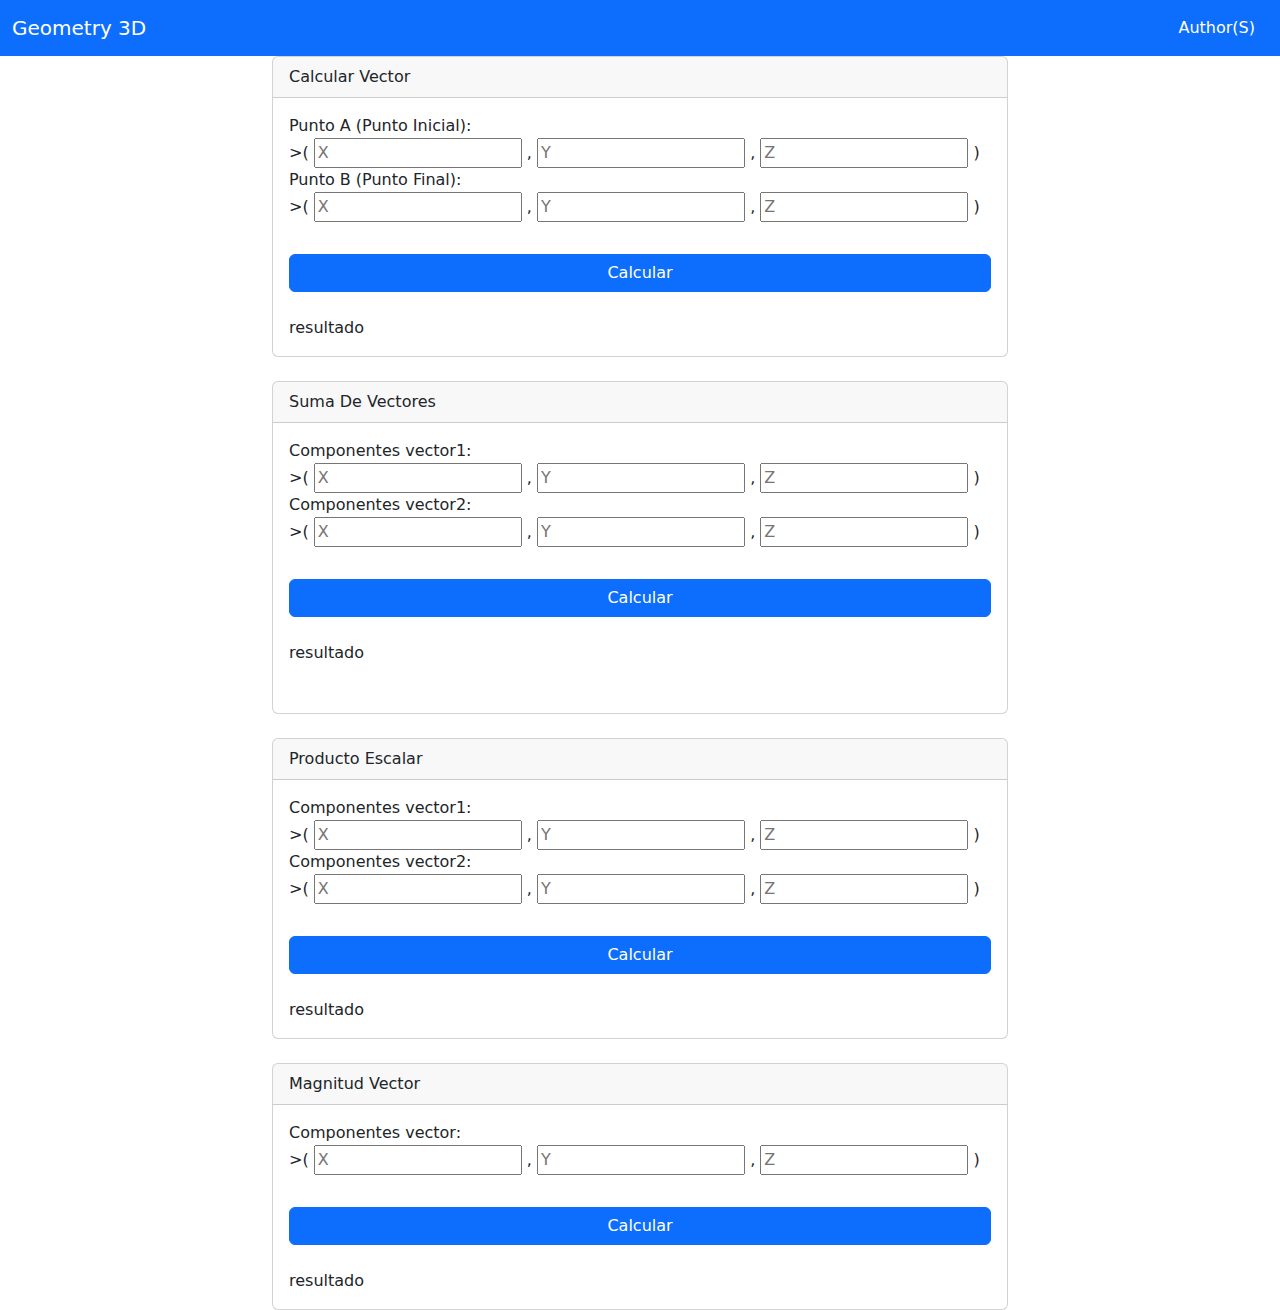
==== My First HTML/Geometry Draw/index.html @ b68bc9b1 "Tarea álgebra" ====
<!--
    Author(a): Victor Manuel Pedroza Holguin
    Date of the creation: 29/08/2024
    Last Modification: 1/09/2024 | 6:23pm
-->

<!DOCTYPE html>
<html lang="en">
<head>
    <meta charset="UTF-8">
    <meta name="viewport" content="width=7
    , initial-scale=1.0">
    <title>Geometria Victor</title>
    <link rel="icon" type="image/png" href="./src/img/icons8-geometric-32.png">
    <link href="https://cdn.jsdelivr.net/npm/bootstrap@5.3.3/dist/css/bootstrap.min.css" rel="stylesheet" integrity="sha384-QWTKZyjpPEjISv5WaRU9OFeRpok6YctnYmDr5pNlyT2bRjXh0JMhjY6hW+ALEwIH" crossorigin="anonymous">

    <script src="https://cdn.jsdelivr.net/npm/bootstrap@5.3.3/dist/js/bootstrap.bundle.min.js" integrity="sha384-YvpcrYf0tY3lHB60NNkmXc5s9fDVZLESaAA55NDzOxhy9GkcIdslK1eN7N6jIeHz" crossorigin="anonymous"></script>
    <script src="https://cdn.jsdelivr.net/npm/@popperjs/core@2.11.8/dist/umd/popper.min.js" integrity="sha384-I7E8VVD/ismYTF4hNIPjVp/Zjvgyol6VFvRkX/vR+Vc4jQkC+hVqc2pM8ODewa9r" crossorigin="anonymous"></script>
    <script src="https://cdn.jsdelivr.net/npm/bootstrap@5.3.3/dist/js/bootstrap.min.js" integrity="sha384-0pUGZvbkm6XF6gxjEnlmuGrJXVbNuzT9qBBavbLwCsOGabYfZo0T0to5eqruptLy" crossorigin="anonymous"></script>
    <script src="./src/img/Js/vectorCalculator.js"></script>

</head>

<body>
    <header>
        <nav class="navbar bg-primary"><!--data-bs-theme="dark"-->
            <div class="container-fluid">
                <a class="navbar-brand" style="color: white;" href="#">Geometry 3D</a>
                <!-- Button trigger modal -->
                <button type="button" class="btn btn-primary" data-bs-toggle="modal" data-bs-target="#exampleModal">
                    Author(S)
                </button>

                <!-- Modal -->
                <div class="modal fade" id="exampleModal" tabindex="-1" aria-labelledby="exampleModalLabel text-center"
                    aria-hidden="true">
                    <div class="modal-dialog">
                        <div class="modal-content">
                            <div class="modal-header">
                                <h1 class="modal-title fs-5" id="exampleModalLabel">Author(S)</h1>
                                <button type="button" class="btn-close" data-bs-dismiss="modal"
                                    aria-label="Close"></button>
                            </div>
                            <div class="modal-body" >
                                Victor Manuel Pedroza Holguin - 120825
                            </div>
                            <div class="modal-footer">
                                <button type="button" class="btn btn-secondary" data-bs-dismiss="modal">Close</button>
                            </div>
                        </div>
                    </div>
                </div>
            </div>
        </nav>
    </header>      
        <section>
            <div class="card-body">

                <div class="container">
                    <div class="row">
                        <div class="col-2">

                        </div>
                        <div class="col-8">
                            <div class="card" >
                                <div class="card-header">
                                   Calcular Vector
                                </div>   
                       

                                <div class="card-body">
                           <form action="">
                               <label for="name">Punto A (Punto Inicial):</label><br/>
                               ><span>(</span>
                               <input type="number" name="Punto AX" id="Punto AX" placeholder="X">
                               <span>,</span>
                               <input type="number" name="Punto AY" id="Punto AY"placeholder="Y">
                               <span>,</span>
                               <input type="number" name="Punto AZ" id="Punto AZ" placeholder="Z">
                               <span>)</span>
                       <br>
                       
                       <label for="name">Punto B (Punto Final):</label><br/>
                               ><span>(</span>
                               <input type="number" name="Punto BX" id="Punto BX" placeholder="X">
                               <span>,</span>
                               <input type="number" name="Punto BY" id="Punto BY" placeholder="Y">
                               <span>,</span>
                               <input type="number" name="Punto BZ" id="Punto BZ" placeholder="Z">
                               <span>)</span>

                               <div class="d-grid gap-2">
                            <br>
                               <button onclick="vector()" type="button" class="btn btn-primary">Calcular</button></div><br>
                                <span id="result">resultado</span>
                            </form>             
                        </div>
                    </div>
                    <br>

                    <div class="card">
                        <div class="card-header">
                            Suma De Vectores
                        </div>
                             <div class="card-body">
                        <form action="">
                            <label for="name">Componentes vector1:</label><br/>
                            ><span>(</span>
                            <input type="number" name="Vector1X" id="Vector1X" placeholder="X">
                            <span>,</span>
                            <input type="number" name="Vector1Y" id="Vector1Y"placeholder="Y">
                            <span>,</span>
                            <input type="number" name="Vector1Z" id="Vector1Z" placeholder="Z">
                            <span>)</span>

                            <br>
                       
                       <label for="name">Componentes vector2:</label><br/>
                               ><span>(</span>
                               <input type="number" name="Vector2X" id="Vector2X" placeholder="X">
                               <span>,</span>
                               <input type="number" name="Vector2Y" id="Vector2Y" placeholder="Y">
                               <span>,</span>
                               <input type="number" name="Vector2Z" id="Vector2Z" placeholder="Z">
                               <span>)</span>

                               <div class="d-grid gap-2">
                             <br>   
                             <button onclick="sumvector()" type="button" class="btn btn-primary">Calcular</button></div><br>
                             <span id="resultasuma">resultado</span>
                               </form>  
                        </div>
                        <div class="card-body">
                        </div>
                    </div>

         <br>

                    <div class="card">
                        <div class="card-header">
                            Producto Escalar
                        </div>
                        <div class="card-body">
                            <form action="">
                                <label for="name">Componentes vector1:</label><br/>
                                ><span>(</span>
                                <input type="number" name="VectorP1X" id="VectorP1X" placeholder="X">
                                <span>,</span>
                                <input type="number" name="VectorP1Y" id="VectorP1Y"placeholder="Y">
                                <span>,</span>
                                <input type="number" name="VectorP1Z" id="VectorP1Z" placeholder="Z">
                                <span>)</span>
    
                                <br>
                           
                           <label for="name">Componentes vector2:</label><br/>
                                   ><span>(</span>
                                   <input type="number" name="VectorP2X" id="VectorP2X" placeholder="X">
                                   <span>,</span>
                                   <input type="number" name="VectorP2Y" id="VectorP2Y" placeholder="Y">
                                   <span>,</span>
                                   <input type="number" name="VectorP2Z" id="VectorP2Z" placeholder="Z">
                                   <span>)</span>
    
                                   <div class="d-grid gap-2">
                                 <br>   

                                 <button onclick="productovector()" type="button" class="btn btn-primary">Calcular</button></div><br>
                                 <span id="resultaproducto">resultado</span>
                                   </form>  
                            </div>

                        </div>
                    

                    <br>
                    <div class="card">
                        <div class="card-header">
                            Magnitud Vector
                        </div>

                        <div class="card-body">

                            <form action="">
                                <label for="name">Componentes vector:</label><br/>
                                ><span>(</span>
                                <input type="number" name="VectorM1X" id="VectorM1X" placeholder="X">
                                <span>,</span>
                                <input type="number" name="VectorM1Y" id="VectorM1Y"placeholder="Y">
                                <span>,</span>
                                <input type="number" name="VectorM1Z" id="VectorM1Z" placeholder="Z">
                                <span>)</span>
    
                                <br>
                           
                           <!--<label for="name">Componentes vector2:</label><br/>
                                   ><span>(</span>
                                   <input type="number" name="VectorM2X" id="VectorM2X" placeholder="X">
                                   <span>,</span>
                                   <input type="number" name="VectorM2Y" id="VectorM2Y" placeholder="Y">
                                   <span>,</span>
                                   <input type="number" name="VectorM2Z" id="VectorM2Z" placeholder="Z">
                                   <span>)</span>
                                -->
                                   <div class="d-grid gap-2">
                                 <br>   
                                   
                                 <button onclick="magnitudvector()" type="button" class="btn btn-primary">Calcular</button></div><br>
                                 <span id="resultamagnitud">resultado</span>
                                   </form>  
                        </div>
                    </div>
                </div>
                
                <div class="col-2"> </div>
            </div>
        </div>
        </section>        
    
</body>
</html>
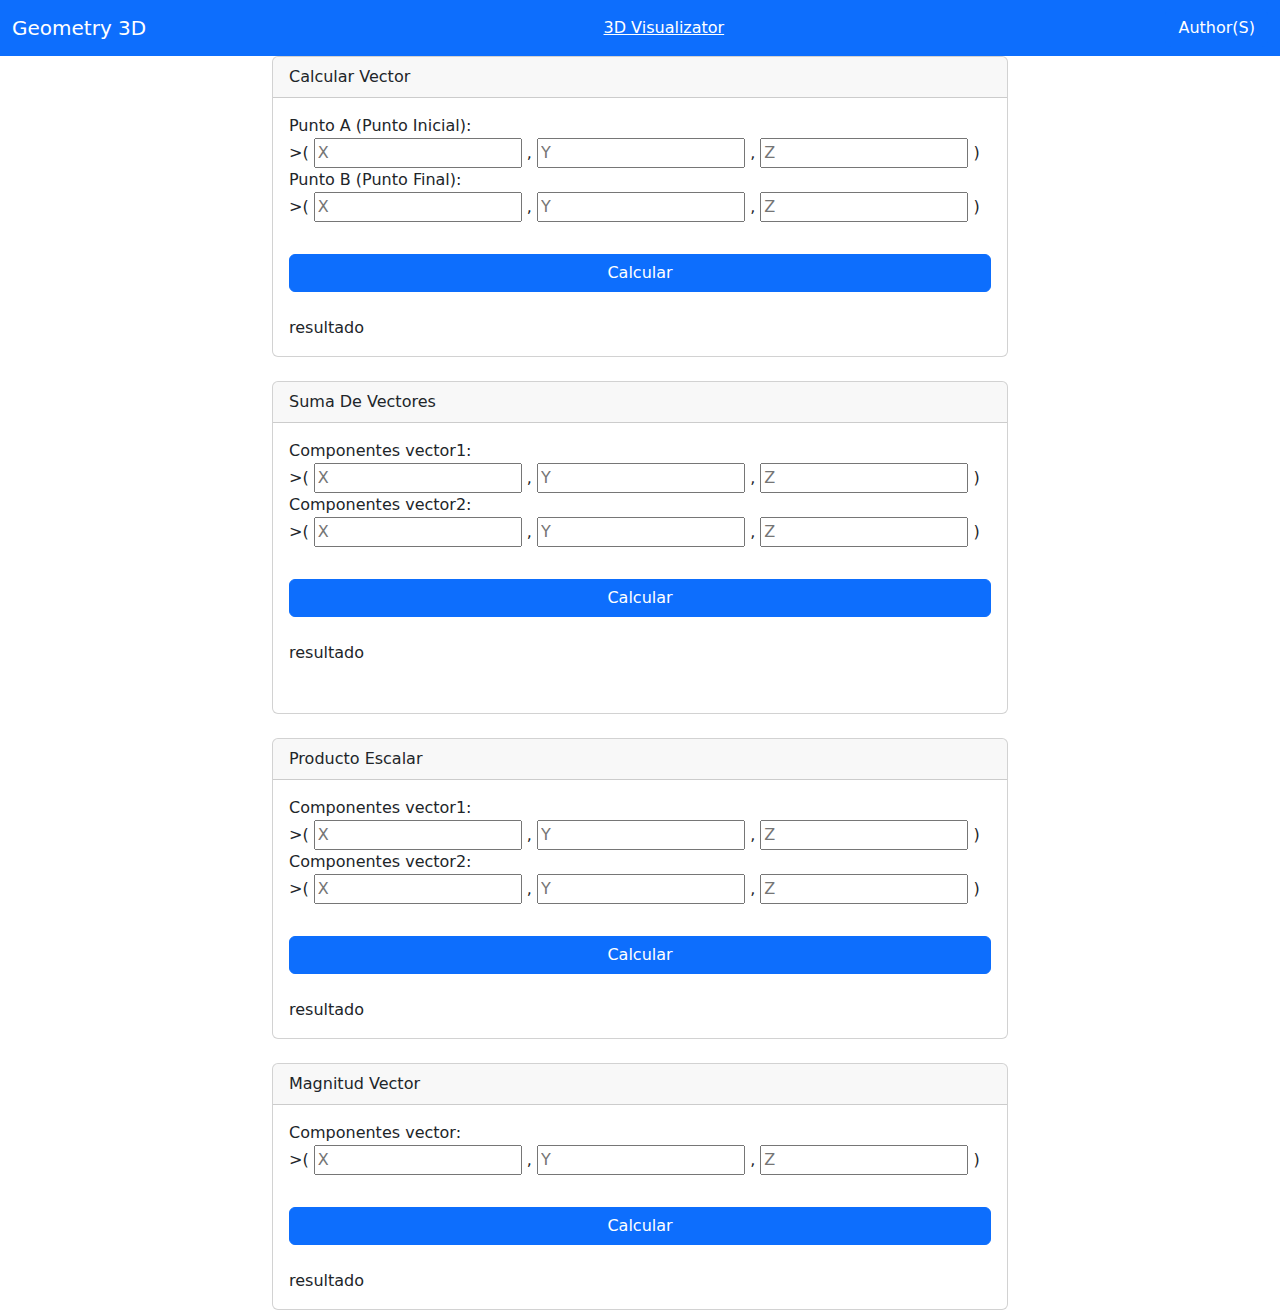
==== commit 89d97d48: "cambios random" ====
--- a/My First HTML/Geometry Draw/index.html
+++ b/My First HTML/Geometry Draw/index.html
@@ -1,5 +1,5 @@
 <!--
-    Author(a): Victor Manuel Pedroza Holguin
+    Author(): Victor Manuel Pedroza Holguin
     Date of the creation: 29/08/2024
     Last Modification: 1/09/2024 | 6:23pm
 -->
@@ -11,13 +11,13 @@
     <meta name="viewport" content="width=7
     , initial-scale=1.0">
     <title>Geometria Victor</title>
-    <link rel="icon" type="image/png" href="./src/img/icons8-geometric-32.png">
+    <link rel="icon" type="image/png" href="./src/img/icons8-corazones-32.png">
     <link href="https://cdn.jsdelivr.net/npm/bootstrap@5.3.3/dist/css/bootstrap.min.css" rel="stylesheet" integrity="sha384-QWTKZyjpPEjISv5WaRU9OFeRpok6YctnYmDr5pNlyT2bRjXh0JMhjY6hW+ALEwIH" crossorigin="anonymous">
 
     <script src="https://cdn.jsdelivr.net/npm/bootstrap@5.3.3/dist/js/bootstrap.bundle.min.js" integrity="sha384-YvpcrYf0tY3lHB60NNkmXc5s9fDVZLESaAA55NDzOxhy9GkcIdslK1eN7N6jIeHz" crossorigin="anonymous"></script>
     <script src="https://cdn.jsdelivr.net/npm/@popperjs/core@2.11.8/dist/umd/popper.min.js" integrity="sha384-I7E8VVD/ismYTF4hNIPjVp/Zjvgyol6VFvRkX/vR+Vc4jQkC+hVqc2pM8ODewa9r" crossorigin="anonymous"></script>
     <script src="https://cdn.jsdelivr.net/npm/bootstrap@5.3.3/dist/js/bootstrap.min.js" integrity="sha384-0pUGZvbkm6XF6gxjEnlmuGrJXVbNuzT9qBBavbLwCsOGabYfZo0T0to5eqruptLy" crossorigin="anonymous"></script>
-    <script src="./src/img/Js/vectorCalculator.js"></script>
+    <script src="./src/Js/vectorCalculator.js"></script>
 
 </head>
 
@@ -26,6 +26,10 @@
         <nav class="navbar bg-primary"><!--data-bs-theme="dark"-->
             <div class="container-fluid">
                 <a class="navbar-brand" style="color: white;" href="#">Geometry 3D</a>
+
+                <a style="color: white;" href="./views/objects.html">3D Visualizator</a>
+
+
                 <!-- Button trigger modal -->
                 <button type="button" class="btn btn-primary" data-bs-toggle="modal" data-bs-target="#exampleModal">
                     Author(S)
